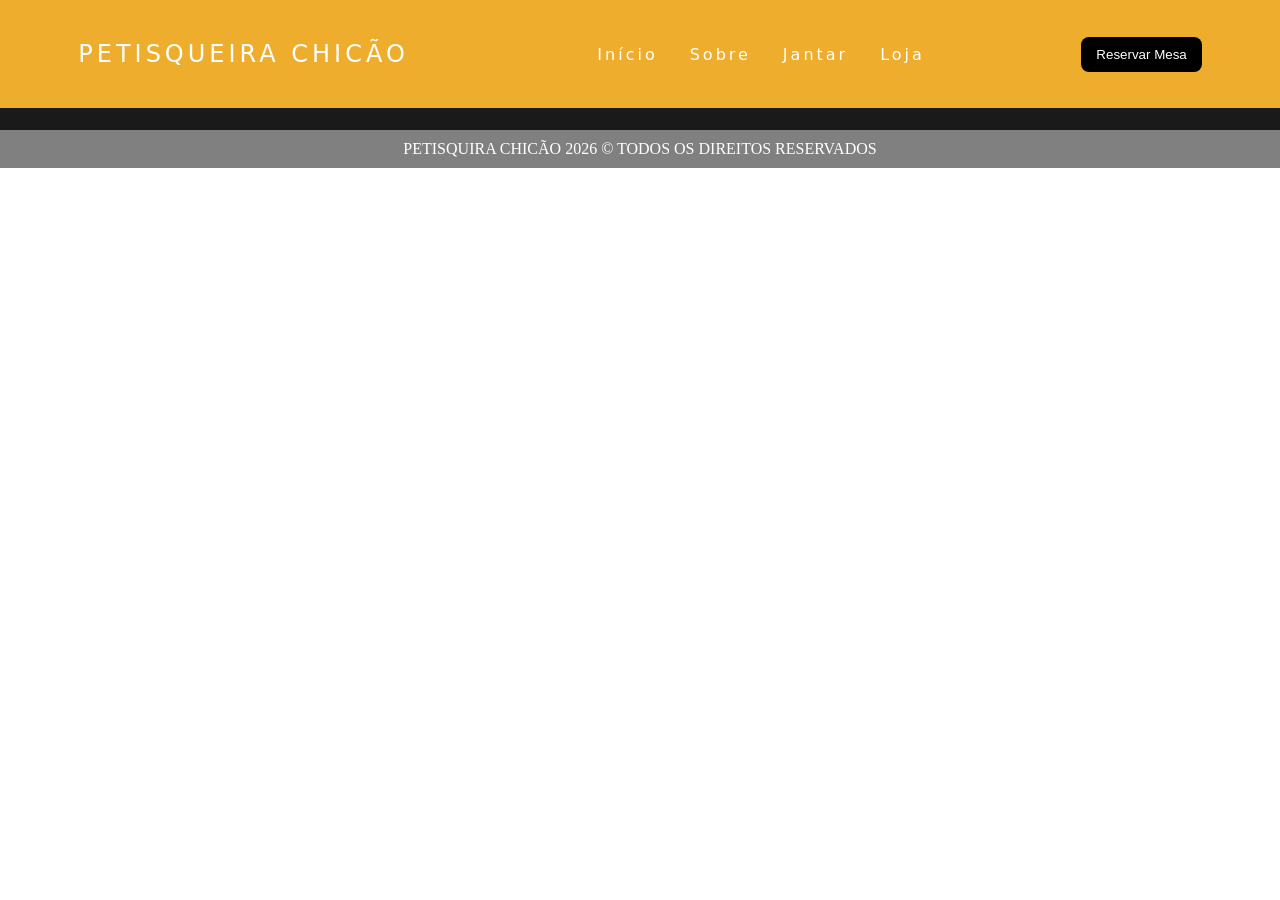
==== jantar.html @ 90658196 "adicionando os links" ====
<!DOCTYPE html>
<html lang="pt">

<head>
    <meta charset="UTF-8">
    <meta name="viewport" content="width=device-width, initial-scale=1.0">
    <link rel="stylesheet" href="css/style.css">
    <title>Petisqueira Chicão</title>
</head>

<body>
    <header>
        <nav>
            <a class="logo">Petisqueira Chicão</a>
            <ul class="nav-list">
                <li><a href="index.html">Início</a></li>
                <li><a href="sobre.html">Sobre</a></li>
                <li><a href="jantar.html">Jantar</a></li>
                <li><a href="loja.html">Loja</a></li>
            </ul>
            <button class="reserva"><a href="reserva.html">Reservar Mesa</a></button>
        </nav>
    </header>
    
      <div
        style="background-color: #1a1a1a; color: white; padding: 30px 20px; display: flex; justify-content: space-around; flex-wrap: wrap; text-align: center;">

        <div>
            <h3 style="color: #ffcc00; margin-bottom: 10px;">CONTATO</h3>
            <p>📞 (47) 93425-2506</p>
            <p>📍 Rua Iguaçu, 298 - Santo Antonio</p>
        </div>

        <div>
            <h3 style="color: #ffcc00; margin-bottom: 10px;">SERVIÇO</h3>
            <p>🌙 JANTAR</p>
        </div>

        <div>
            <h3 style="color: #ffcc00; margin-bottom: 10px;">DELIVERY</h3>
            <p>🚚 Peça pelo telefone</p>
            <p>📞 (47) 3425-2506</p>
        </div>

    </div>
    </section>

    <footer>PETISQUIRA CHICÃO 2026 &copy; TODOS OS DIREITOS RESERVADOS</footer>

</body>

</html>
---- css/style.css ----
*{
    margin: 0;
    padding: 0;
    list-style: none;
}


a{
    color: white;
    text-decoration: none;
    transition: 0.3s;
}

a:hover{

    opacity: 0.7;
}

.logo{
    font-size: 24px;
    text-transform: uppercase;
    letter-spacing: 4px;
}

nav{
    display: flex;
    justify-content: space-around;
    align-items: center;
    font-family: system-ui, -apple-system, Arial, Helvetica, sans-serif;
    background: #eead2d;
    height: 12vh;
    width: 100%;
    position: fixed;
}

main{
    background: url("banquete_frutos_do_mar_v4.png") no-repeat center center;
    background-size: cover;
    height: 70vh;
}
.nav-list{
    list-style: none;
    display: flex;
}

.nav-list li{
    letter-spacing: 3px;
    margin-left: 32px;
}

button{
    background-color: #202020;
    border-radius: 10px;
    padding: 10px;
    transition: 0.3s;
    color: white;
    transition:  ease-in-out 0.5s;
    border: none;
    box-shadow: none;
}

button:hover{
    opacity: 0.7s;
}

.sobre{
    background-color: #FFFFFF;
    display: flex;
    align-items: center;
    justify-content: center;
    gap: 100px;
    height: 800px;
    color:  #333333;
}
.sobre-container
{
    padding-top: 12PX;
    width: 340px;
    height: 270px;
}
.sobre-container h2
{
    font-size: 40px;
    padding-top: 20px;
    padding-bottom: 20px;
}
.imagens{
   display: grid;
  grid-template-columns: repeat(2, 1fr); /* Cria 2 colunas iguais */
  gap: 10px;
   
}
.imagens img
{
    width: 100%;
    height: auto;
    padding: 5px;
    width: 160px;
    height: 160px;
    border-radius: 12px;
    border: solid 1px #eee;
    box-shadow: 5px 5px 10px 2px rgba(0,0,0,0.3);
}

.jantar-container{
    background-color: #FFFFFF;
    display: flex;
    align-items: center;
    justify-content: center;
    gap: 100px;
    height: 800px;
    color:  #333333;
}

footer{
  background-color: gray;
  color: #ffffff;
  text-align: center;
  padding: 10px;
}

.jantar {
    display: flex;
    align-items: center;
    justify-content: center;
    padding: 60px 80px;
    background-color:  #ffffff;
    gap: 23px;
}

.jantar-texto {
    max-width: 500px;
}

.jantar-texto h2 {
    font-size: 40px;
    letter-spacing: 2px;
    color: #333;
    justify-content: center;
}

.linha {
    width: 60px;
    height: 4px;
    background: #f2c200;
    margin: 15px 0 25px;
}

.descricao {
    color: #555;
    line-height: 1.6;
    margin-bottom: 20px;
}

.horario {
    font-size: 14px;
    color: #555;
    margin-bottom: 30px;
}

.icone {
    color: #f2c200;
    margin-right: 8px;
}

.btn {
    display: inline-block;
    background: #f2c200;
    color: #000;
    padding: 12px 40px;
    border-radius: 30px;
    text-decoration: none;
    font-weight: bold;
    transition: 0.3s;
}

.btn:hover {
    background: #d9ad00;
}

.jantar-imagem img {
    width: 500px;
    border-radius: 8px;
    box-shadow: 0 8px 15px rgba(0,0,0,0.2);
}

.costela {
    display: flex;
    align-items: center;
    justify-content: center;
    gap: 80px;
    padding: 80px 40px;
    background: #ffffff;
    max-width: 1200px;
    margin: 0 auto;
}


.costela-imagem {
    flex: 1;
    display: flex;
    justify-content: center;
}

.costela-imagem img {
    width: 100%;
    max-width: 550px;
    border-radius: 10px;
    box-shadow: 0 10px 20px rgba(0,0,0,0.15);
}


.costela-texto {
    flex: 1;
    max-width: 500px;
}

.costela-texto h2 {
    font-size: 42px;
    letter-spacing: 3px;
    color: #333;
}

.linha {
    width: 60px;
    height: 4px;
    background: #f2c200;
    margin: 15px 0 25px;
}

.descricao {
    color: #555;
    line-height: 1.6;
    margin-bottom: 20px;
}

.horario {
    font-size: 14px;
    color: #555;
    margin-bottom: 30px;
}

.icone {
    color: #f2c200;
    margin-right: 8px;
}

.btn {
    display: inline-block;
    background: #f2c200;
    color: #000;
    padding: 14px 50px;
    border-radius: 40px;
    text-decoration: none;
    font-weight: bold;
    transition: 0.3s;
}

.btn:hover {
    background: #d9ad00;
}

/*RESERVAR*/


    .reserva {
            background: black;
            color: white;
            border: none;
            padding: 10px 15px;
            border-radius: 8px;
        }

        .reserva a {
            color: white;
            text-decoration: none;
        }

        /* SECTION RESERVA */
        .mesa {
            text-align: center;
            padding: 40px 20px;
        }

        .mesa h2 {
            font-size: 32px;
            margin-bottom: 15px;
        }

        .mesa p {
            max-width: 800px;
            margin: 0 auto 30px auto;
            color: #555;
        }

        /* FORM */
        .faleconosco {
            max-width: 400px;
            margin: 0 auto;
            padding: 20px;
            background: #f5f5f5;
            border-radius: 8px;
        }

        .faleconosco input {
            width: 100%;
            padding: 10px;
            margin: 8px 0;
        }
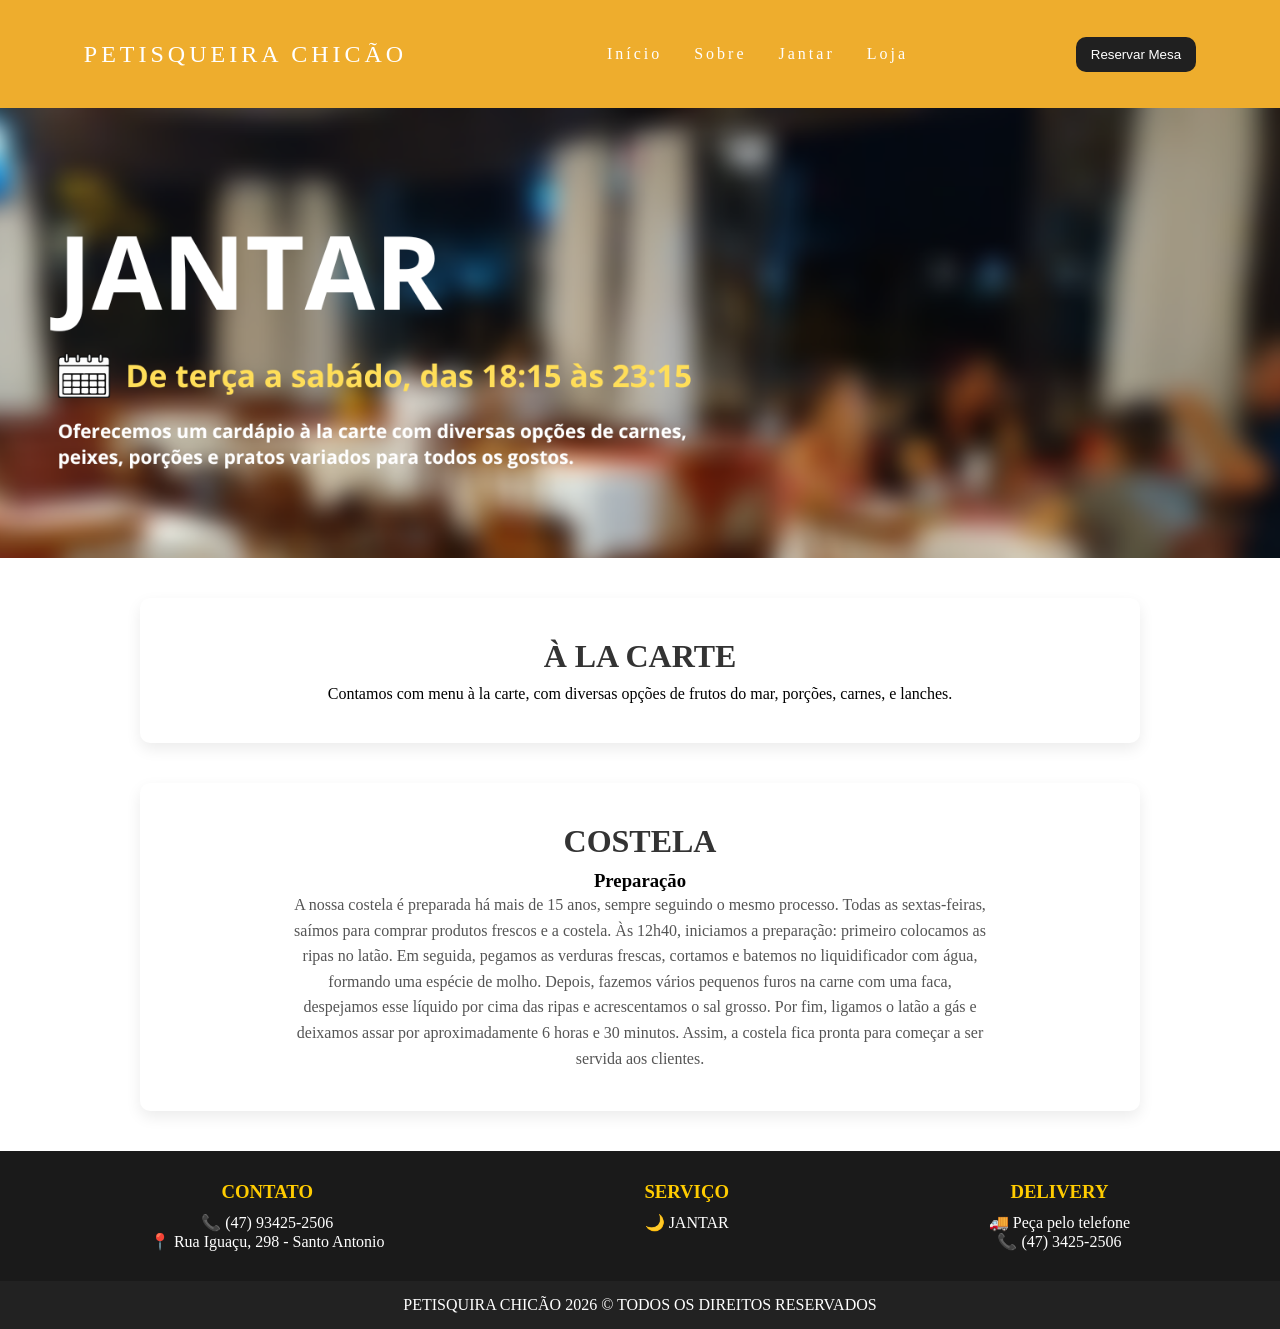
==== commit a33b2cf6: "fazendo os links e personalização de telas" ====
--- a/jantar.html
+++ b/jantar.html
@@ -22,6 +22,34 @@
         </nav>
     </header>
     
+    <div class="jan-img">
+            <img src="imgs/jantar.png" alt="restaurante"> 
+        </div>
+
+    <section class="preparacao">
+        <h2 class="titulos-jantar">À LA CARTE</h2>
+        <p texto-cost>Contamos com menu à la carte, com diversas
+           opções de frutos do mar, porções, carnes, e lanches.
+        </p>
+    </section>
+
+    <section class="preparacao">
+        <div class="container-costela">
+            <h2 class="titulos-jantar">COSTELA</h2>
+            <h3>Preparação</h3>
+            <p class="texto-cost">A nossa costela é preparada há mais de 15 anos, sempre seguindo o mesmo processo. 
+                Todas as sextas-feiras, saímos para comprar produtos frescos e a costela. 
+                Às 12h40, iniciamos a preparação: primeiro colocamos as ripas no latão. 
+                Em seguida, pegamos as verduras frescas, cortamos e batemos no liquidificador com água, formando uma espécie de molho.
+
+                Depois, fazemos vários pequenos furos na carne com uma faca,
+                despejamos esse líquido por cima das ripas e acrescentamos o sal grosso. 
+                Por fim, ligamos o latão a gás e deixamos assar por aproximadamente 6 horas e 30 minutos. 
+                Assim, a costela fica pronta para começar a ser servida aos clientes.
+            </p>
+        </div>
+
+    </section>
       <div
         style="background-color: #1a1a1a; color: white; padding: 30px 20px; display: flex; justify-content: space-around; flex-wrap: wrap; text-align: center;">
 
--- a/css/style.css
+++ b/css/style.css
@@ -2,8 +2,8 @@
     margin: 0;
     padding: 0;
     list-style: none;
-}
-
+    box-sizing: border-box;
+}
 
 a{
     color: white;
@@ -12,10 +12,10 @@
 }
 
 a:hover{
-
     opacity: 0.7;
 }
 
+/* NAVBAR */
 .logo{
     font-size: 24px;
     text-transform: uppercase;
@@ -26,289 +26,311 @@
     display: flex;
     justify-content: space-around;
     align-items: center;
-    font-family: system-ui, -apple-system, Arial, Helvetica, sans-serif;
     background: #eead2d;
     height: 12vh;
     width: 100%;
-    position: fixed;
-}
+
+    position: sticky;
+    top: 0;          
+    z-index: 1000;  
+}
+
+
+.nav-list{
+    display: flex;
+}
+
+.nav-list li{
+    letter-spacing: 3px;
+    margin-left: 32px;
+}
+
+.reserva{
+    background-color: #202020;
+    border-radius: 10px;
+    padding: 10px 15px;
+    color: white;
+    border: none;
+    cursor: pointer;
+    transition: 0.3s;
+}
+
+.reserva:hover{
+    opacity: 0.7;
+}
+
 
 main{
     background: url("banquete_frutos_do_mar_v4.png") no-repeat center center;
     background-size: cover;
     height: 70vh;
 }
-.nav-list{
-    list-style: none;
-    display: flex;
-}
-
-.nav-list li{
-    letter-spacing: 3px;
-    margin-left: 32px;
-}
-
-button{
-    background-color: #202020;
-    border-radius: 10px;
-    padding: 10px;
-    transition: 0.3s;
-    color: white;
-    transition:  ease-in-out 0.5s;
-    border: none;
-    box-shadow: none;
-}
-
-button:hover{
-    opacity: 0.7s;
-}
+
 
 .sobre{
-    background-color: #FFFFFF;
+    background-color: #fff;
     display: flex;
     align-items: center;
     justify-content: center;
-    gap: 100px;
-    height: 800px;
-    color:  #333333;
-}
-.sobre-container
-{
-    padding-top: 12PX;
-    width: 340px;
-    height: 270px;
-}
-.sobre-container h2
-{
+    gap: 60px;
+    padding: 60px 20px;
+    color: #333;
+}
+
+.sobre-container{
+    max-width: 400px;
+}
+
+.sobre-container h2{
     font-size: 40px;
-    padding-top: 20px;
-    padding-bottom: 20px;
-}
+    margin-bottom: 10px;
+}
+
+.sobre-container h2::after{
+    content: "";
+    display: block;
+    width: 60px;
+    height: 4px;
+    background: #f2c200;
+    margin-top: 8px;
+}
+
+.sobre-container p{
+    line-height: 1.6;
+    color: #555;
+}
+
 .imagens{
-   display: grid;
-  grid-template-columns: repeat(2, 1fr); /* Cria 2 colunas iguais */
-  gap: 10px;
-   
-}
-.imagens img
-{
-    width: 100%;
-    height: auto;
-    padding: 5px;
-    width: 160px;
-    height: 160px;
+    display: grid;
+    grid-template-columns: repeat(2, 150px);
+    gap: 15px;
+}
+
+.imagens img{
+    width: 100%;
+    height: 150px;
+    object-fit: cover;
     border-radius: 12px;
-    border: solid 1px #eee;
-    box-shadow: 5px 5px 10px 2px rgba(0,0,0,0.3);
-}
-
-.jantar-container{
-    background-color: #FFFFFF;
+    box-shadow: 0 6px 15px rgba(0,0,0,0.2);
+    transition: 0.3s;
+}
+
+.imagens img:hover{
+    transform: scale(1.05);
+}
+
+/* JANTAR */
+.jantar{
     display: flex;
     align-items: center;
     justify-content: center;
-    gap: 100px;
-    height: 800px;
-    color:  #333333;
-}
-
-footer{
-  background-color: gray;
-  color: #ffffff;
-  text-align: center;
-  padding: 10px;
-}
-
-.jantar {
-    display: flex;
-    align-items: center;
-    justify-content: center;
-    padding: 60px 80px;
-    background-color:  #ffffff;
-    gap: 23px;
-}
-
-.jantar-texto {
+    padding: 60px 40px;
+    gap: 60px;
+    background: #fff;
+}
+
+.jantar-texto{
     max-width: 500px;
 }
 
-.jantar-texto h2 {
+.jantar-texto h2{
     font-size: 40px;
-    letter-spacing: 2px;
     color: #333;
-    justify-content: center;
-}
-
-.linha {
+}
+
+.linha{
     width: 60px;
     height: 4px;
     background: #f2c200;
     margin: 15px 0 25px;
 }
 
-.descricao {
+.descricao{
     color: #555;
     line-height: 1.6;
     margin-bottom: 20px;
 }
 
-.horario {
+.horario{
     font-size: 14px;
     color: #555;
     margin-bottom: 30px;
 }
 
-.icone {
+.icone{
     color: #f2c200;
     margin-right: 8px;
 }
 
-.btn {
-    display: inline-block;
-    background: #f2c200;
-    color: #000;
-    padding: 12px 40px;
-    border-radius: 30px;
-    text-decoration: none;
-    font-weight: bold;
-    transition: 0.3s;
-}
-
-.btn:hover {
-    background: #d9ad00;
-}
-
-.jantar-imagem img {
-    width: 500px;
-    border-radius: 8px;
-    box-shadow: 0 8px 15px rgba(0,0,0,0.2);
-}
-
-.costela {
+.jantar-imagem img{
+    width: 100%;
+    max-width: 500px;
+    border-radius: 10px;
+    box-shadow: 0 10px 20px rgba(0,0,0,0.2);
+}
+
+/* COSTELA */
+.costela{
     display: flex;
     align-items: center;
     justify-content: center;
     gap: 80px;
     padding: 80px 40px;
-    background: #ffffff;
+    background: #fff;
     max-width: 1200px;
     margin: 0 auto;
 }
 
-
-.costela-imagem {
-    flex: 1;
-    display: flex;
-    justify-content: center;
-}
-
-.costela-imagem img {
+.costela-imagem img{
     width: 100%;
     max-width: 550px;
     border-radius: 10px;
     box-shadow: 0 10px 20px rgba(0,0,0,0.15);
 }
 
-
-.costela-texto {
-    flex: 1;
+.costela-texto{
     max-width: 500px;
 }
 
-.costela-texto h2 {
+.costela-texto h2{
     font-size: 42px;
-    letter-spacing: 3px;
     color: #333;
 }
 
-.linha {
+
+.btn{
+    display: inline-block;
+    background: #f2c200;
+    color: #000;
+    padding: 10px 20px;
+    border-radius: 25px;
+    font-weight: bold;
+    font-size: 14px;
+    transition: 0.3s;
+}
+
+.btn:hover{
+    background: #d9ad00;
+}
+
+.mesa{ 
+    text-align: center; 
+    padding: 40px 20px; 
+} 
+.mesa h2{ 
+    font-size: 32px; 
+    margin-bottom: 15px; 
+} 
+.mesa p{ 
+    max-width: 800px; 
+    margin: 0 auto 30px auto; 
+    color: #555; 
+} 
+ .res { 
+    width: 100%; 
+    padding: 12px; 
+    background: #000; 
+    color: #fff; 
+    border: none; 
+    border-radius: 6px; 
+    font-size: 16px; 
+    cursor: pointer; 
+} 
+    .res:hover { background: #333; }
+
+.container{
+    max-width: 400px;
+    margin: 50px auto;
+    background: #fff;
+    padding: 40px;
+    border-radius: 10px;
+    box-shadow: 0 4px 10px rgba(0,0,0,0.1);
+}
+
+input{
+    width: 100%;
+    padding: 10px;
+    margin: 8px 0 15px;
+    border-radius: 6px;
+    border: 1px solid #ccc;
+}
+
+/*JANTAR*/
+
+/* HERO JANTAR */
+.jan-img {
+    position: relative;
+    width: 100%;
+    height: 50vh;
+    overflow: hidden;
+}
+
+.jan-img img {
+    width: 100%;
+    height: 200%;
+    object-fit: cover;
+    
+}
+
+
+.preparacao {
+    background: #fff;
+    max-width: 1000px;
+    margin: 40px auto;
+    padding: 40px;
+    border-radius: 10px;
+    box-shadow: 0 6px 15px rgba(0,0,0,0.08);
+    text-align: center;
+}
+
+.titulos-jantar {
+    font-size: 32px;
+    color: #333;
+    margin-bottom: 10px;
+    position: relative;
+}
+
+.titulos-jantar::after {
+    display: block;
     width: 60px;
     height: 4px;
     background: #f2c200;
-    margin: 15px 0 25px;
-}
-
-.descricao {
+    margin: 10px auto 20px;
+    border-radius: 2px;
+}
+
+.texto-cost {
+    font-size: 16px;
     color: #555;
+    max-width: 700px;
+    margin: auto;
     line-height: 1.6;
-    margin-bottom: 20px;
-}
-
-.horario {
-    font-size: 14px;
-    color: #555;
-    margin-bottom: 30px;
-}
-
-.icone {
-    color: #f2c200;
-    margin-right: 8px;
-}
-
-.btn {
-    display: inline-block;
-    background: #f2c200;
-    color: #000;
-    padding: 14px 50px;
-    border-radius: 40px;
-    text-decoration: none;
-    font-weight: bold;
-    transition: 0.3s;
-}
-
-.btn:hover {
-    background: #d9ad00;
-}
-
-/*RESERVAR*/
-
-
-    .reserva {
-            background: black;
-            color: white;
-            border: none;
-            padding: 10px 15px;
-            border-radius: 8px;
-        }
-
-        .reserva a {
-            color: white;
-            text-decoration: none;
-        }
-
-        /* SECTION RESERVA */
-        .mesa {
-            text-align: center;
-            padding: 40px 20px;
-        }
-
-        .mesa h2 {
-            font-size: 32px;
-            margin-bottom: 15px;
-        }
-
-        .mesa p {
-            max-width: 800px;
-            margin: 0 auto 30px auto;
-            color: #555;
-        }
-
-        /* FORM */
-        .faleconosco {
-            max-width: 400px;
-            margin: 0 auto;
-            padding: 20px;
-            background: #f5f5f5;
-            border-radius: 8px;
-        }
-
-        .faleconosco input {
-            width: 100%;
-            padding: 10px;
-            margin: 8px 0;
-        }
-
-
-
-
-
+}
+
+
+/* FOOTER */
+footer{
+    background-color: #222;
+    color: #fff;
+    text-align: center;
+    padding: 15px;
+}
+
+/* RESPONSIVO */
+@media (max-width: 768px){
+
+    .sobre{
+        flex-direction: column;
+        text-align: center;
+    }
+
+    .jantar{
+        flex-direction: column;
+        text-align: center;
+    }
+
+    .costela{
+        flex-direction: column;
+        text-align: center;
+    }
+}
